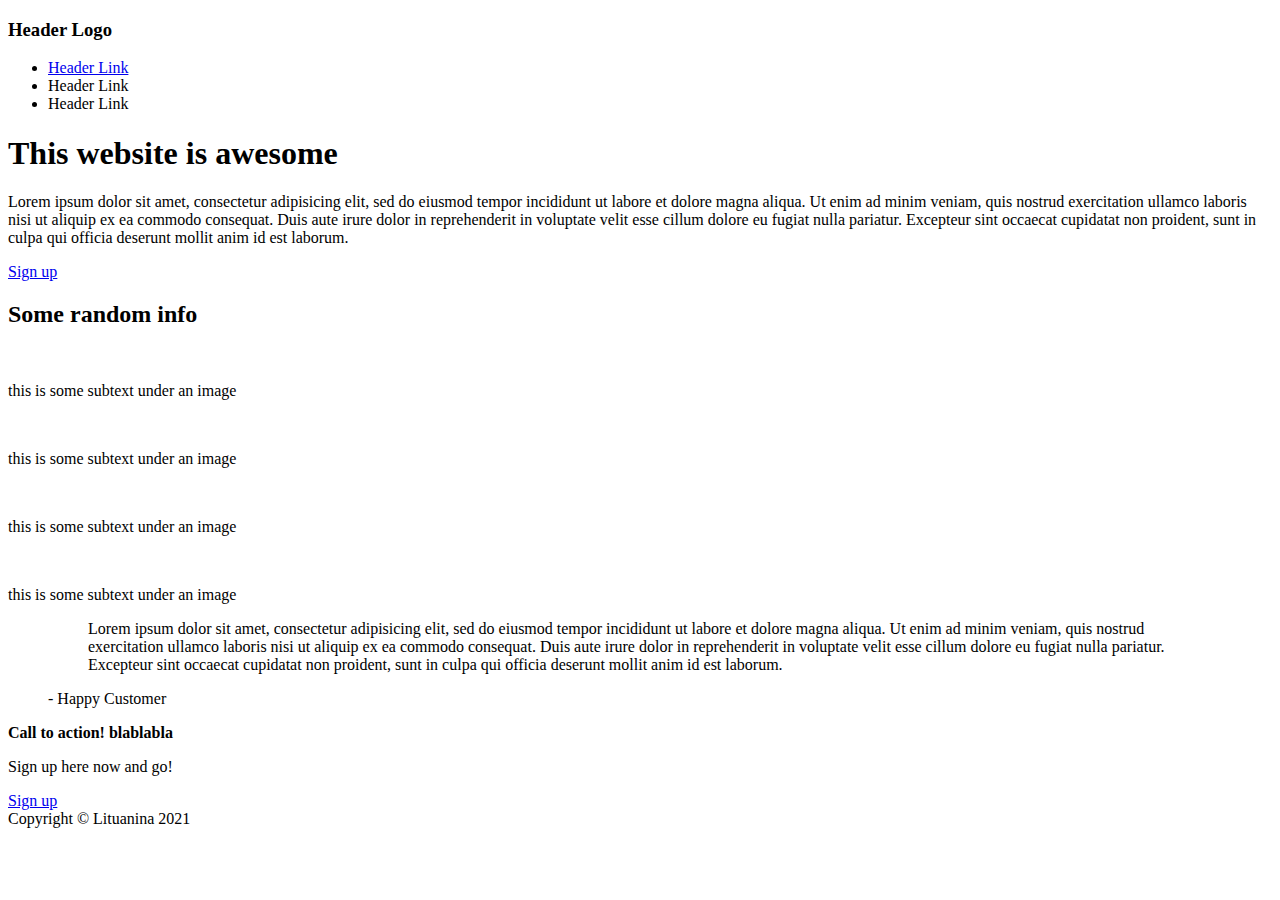
==== index.html @ f3938ad6 "first commit" ====
<!DOCTYPE html>
<html lang="en" dir="ltr">
  <head>
    <meta charset="utf-8">
    <title></title>
    <link rel="stylesheet" href="/css/master.css">
  </head>
  <body>
    <header>
      <h3>Header Logo</h3>
    <nav>
      <ul>
        <li><a href="#">Header Link</a></li>
        <li>Header Link</li>
        <li>Header Link</li>
      </ul>
    </nav>
    </header>

    <section>
      <h1>This website is awesome</h1>
      <p>Lorem ipsum dolor sit amet,
    consectetur adipisicing elit, sed do eiusmod tempor incididunt ut labore et
    dolore magna aliqua. Ut enim ad minim veniam, quis nostrud exercitation
    ullamco laboris nisi ut aliquip ex ea commodo consequat. Duis aute irure
    dolor in reprehenderit in voluptate velit esse cillum dolore eu fugiat nulla
    pariatur. Excepteur sint occaecat cupidatat non proident, sunt in culpa qui
    officia deserunt mollit anim id est laborum.</p>
    <a href="#">Sign up</a>
    <img src="images/" alt="">

    </section>
    <section>
      <h2>Some random info</h2>
      <div class="">
        <img src="" alt="">
        <p>this is some subtext under an image</p>
      </div>
      <div class="">
        <img src="" alt="">
        <p>this is some subtext under an image</p>
      </div>
      <div class="">
        <img src="" alt="">
        <p>this is some subtext under an image</p>
      </div>
      <div class="">
        <img src="" alt="">
        <p>this is some subtext under an image</p>
      </div>

    </section>

    <section>
      <figure>
        <blockquote cite="http://"> Lorem ipsum dolor sit amet,
     consectetur adipisicing elit, sed do eiusmod tempor incididunt ut labore et
     dolore magna aliqua. Ut enim ad minim veniam, quis nostrud exercitation
     ullamco laboris nisi ut aliquip ex ea commodo consequat. Duis aute irure
     dolor in reprehenderit in voluptate velit esse cillum dolore eu fugiat nulla
     pariatur. Excepteur sint occaecat cupidatat non proident, sunt in culpa qui
     officia deserunt mollit anim id est laborum. </blockquote>

        <figcaption>- Happy Customer</figcaption>

      </figure>



    </section>
    <section>
      <div class="">
        <strong>Call to action! blablabla</strong>
        <p>Sign up here now and go!</p>
        <a href="#">Sign up</a>
      </div>

    </section>
    <footer>Copyright &copy Lituanina 2021</footer>
  </body>
</html>
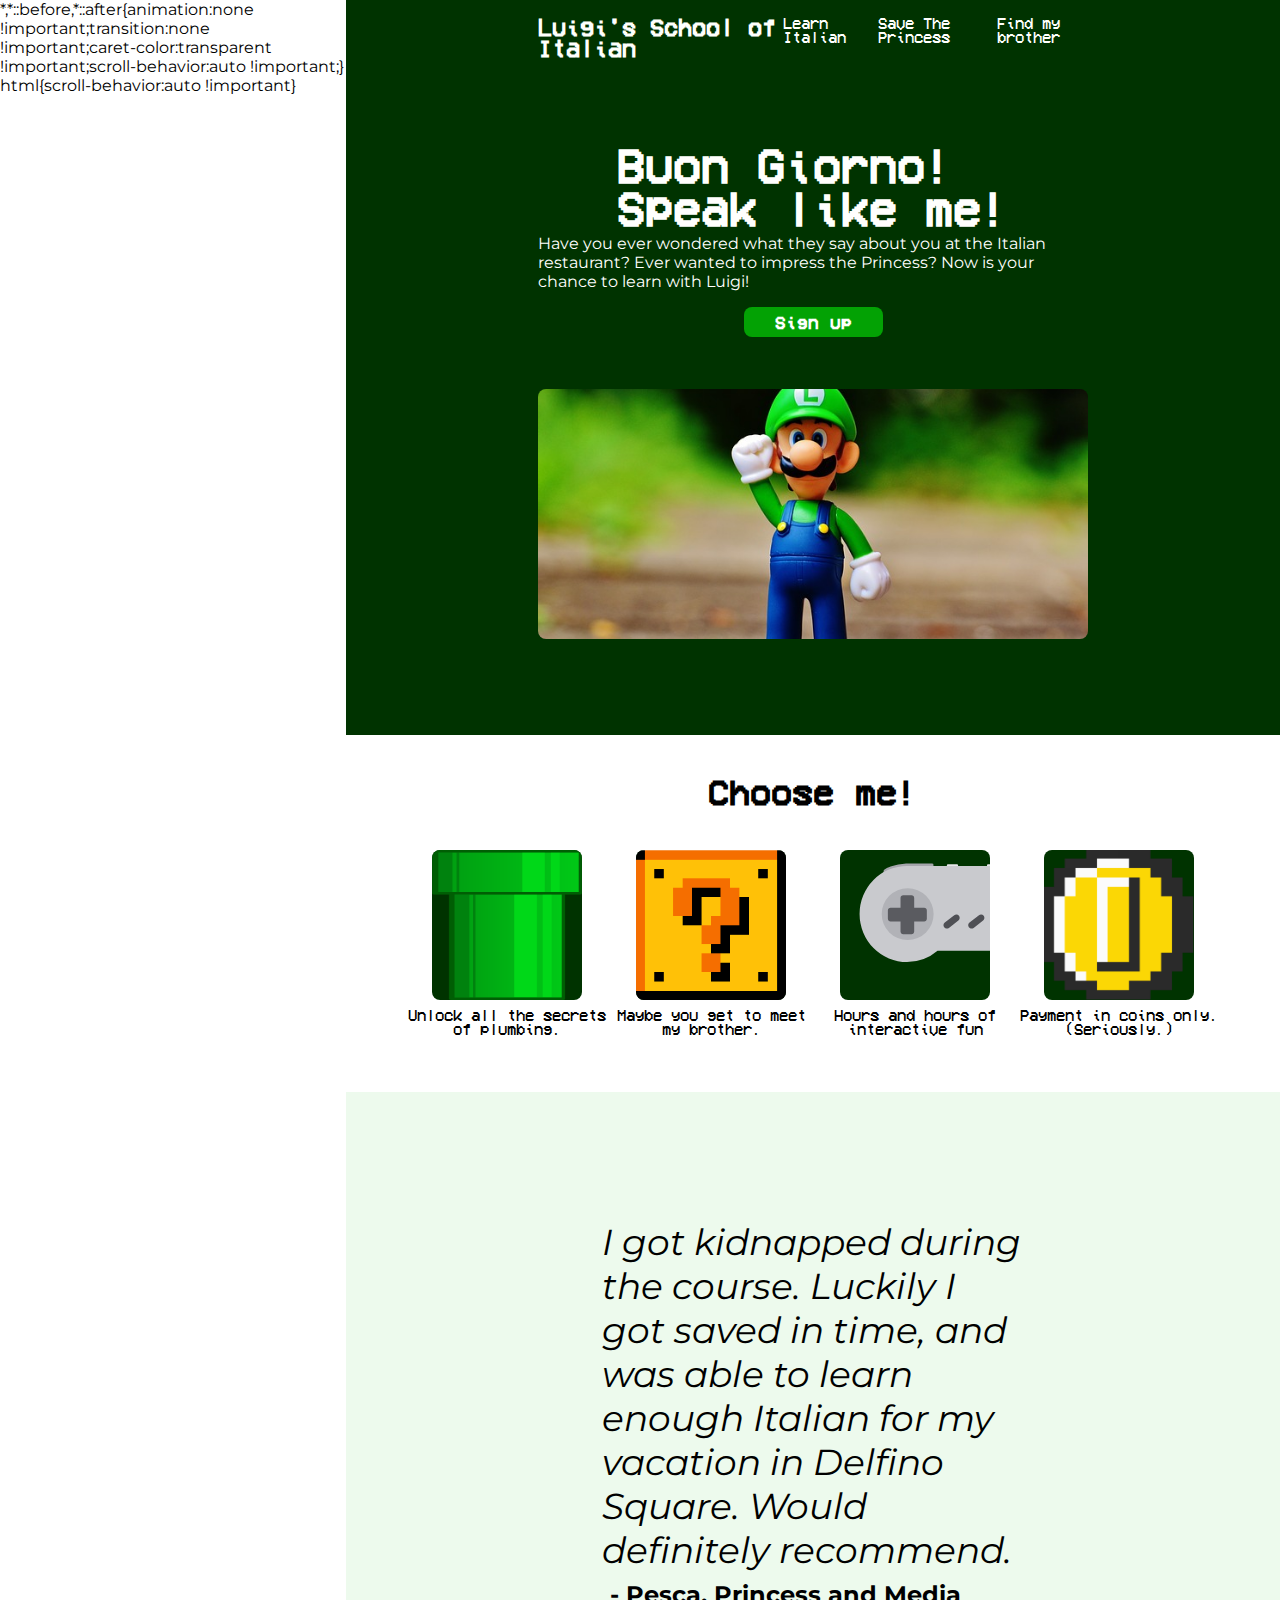
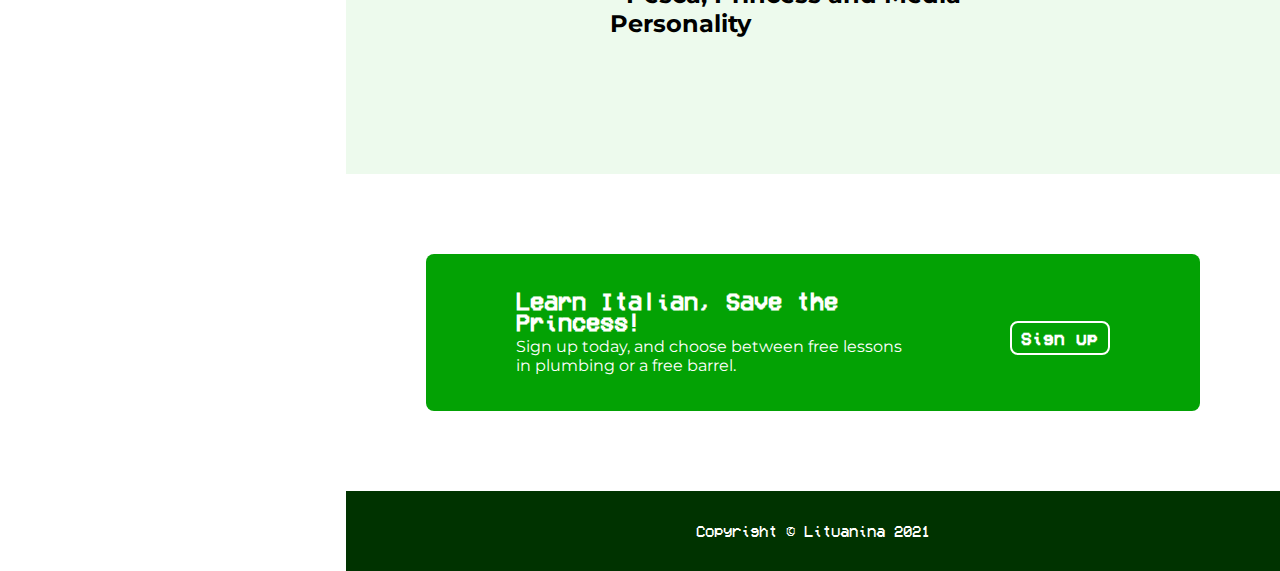
==== commit e1615cac: "added styles, images etc." ====
--- a/index.html
+++ b/index.html
@@ -2,80 +2,190 @@
 <html lang="en" dir="ltr">
   <head>
     <meta charset="utf-8">
+     <meta name="viewport" content="width=device-width, initial-scale=1">
     <title></title>
-    <link rel="stylesheet" href="/css/master.css">
+    <link rel="stylesheet" href="css/styles.css">
+
   </head>
   <body>
-    <header>
-      <h3>Header Logo</h3>
-    <nav>
-      <ul>
-        <li><a href="#">Header Link</a></li>
-        <li>Header Link</li>
-        <li>Header Link</li>
-      </ul>
-    </nav>
-    </header>
 
-    <section>
-      <h1>This website is awesome</h1>
-      <p>Lorem ipsum dolor sit amet,
-    consectetur adipisicing elit, sed do eiusmod tempor incididunt ut labore et
-    dolore magna aliqua. Ut enim ad minim veniam, quis nostrud exercitation
-    ullamco laboris nisi ut aliquip ex ea commodo consequat. Duis aute irure
-    dolor in reprehenderit in voluptate velit esse cillum dolore eu fugiat nulla
-    pariatur. Excepteur sint occaecat cupidatat non proident, sunt in culpa qui
-    officia deserunt mollit anim id est laborum.</p>
-    <a href="#">Sign up</a>
-    <img src="images/" alt="">
 
-    </section>
-    <section>
-      <h2>Some random info</h2>
-      <div class="">
-        <img src="" alt="">
-        <p>this is some subtext under an image</p>
+
+
+    <section class="hero">
+
+      <header>
+        <h3>Luigi's School of Italian</h3>
+      <nav>
+        <ul>
+          <li><a href="#">Learn Italian</a></li>
+          <li><a href="#">Save The Princess</a></li>
+          <li><a href="#">Find my brother</a></li>
+        </ul>
+      </nav>
+      </header>
+
+      <div class="hero-subsection">
+
+        <div class="hero-text">
+          <h1>Buon Giorno!
+            <br>Speak like me!</h1>
+          <p>Have you ever wondered what they say about you at the Italian restaurant?
+          Ever wanted to impress the Princess? Now is your chance to learn with Luigi! </p>
+        <a href="#" class="button">Sign up</a>
+
+        </div>
+
+        <div class="hero-image">
+            <img src="images/luigi.jpg" alt="">
+        </div>
+
+
       </div>
-      <div class="">
-        <img src="" alt="">
-        <p>this is some subtext under an image</p>
+
+
+
+
+
+      </section>
+
+
+
+
+    <section class="information center">
+      <h2 class="center">Choose me!</h2>
+      <div class="card-container center">
+
+        <div class="card">
+
+                <img class="info-image" src="images/pipe.png" alt="">
+
+
+          <p class="card-text">Unlock all the secrets of plumbing.</p>
+        </div>
+
+        <div class="card">
+
+        <img class="info-image" src="images/block.png" alt="">
+          <p class="card-text">Maybe you get to meet my brother.</p>
+        </div>
+
+        <div class="card">
+          <svg class="info-image" xmlns="http://www.w3.org/2000/svg" viewBox="0 0 120 125"><path
+          style="opacity:1;fill:#a6a6ad;fill-opacity:1;stroke:none;stroke-width:1;stroke-linecap:square;stroke-linejoin:miter;stroke-miterlimit:4;stroke-dasharray:none;stroke-dashoffset:0;stroke-opacity:1;paint-order:normal"
+          d="M53.906882 11.162032c-7.065936.0153-20.079909 3.545261-20.079909
+          6.28282v17.009816L76.14015
+          23.116857l-.759642-9.427329v-.589629c0-1.7076-.07117-1.823662-2.244826-1.823662-5.37211
+          0-19.2288-.114205-19.2288-.114205zm108.317418
+          0s-13.85669.114205-19.2288.114205c-2.17365 0-2.24482.116062-2.24482
+          1.823662v.589629l-.75965 9.427329 42.31318
+          11.337811V17.444852c0-2.737559-13.01397-6.267519-20.07991-6.28282z"/><path
+          style="opacity:1;fill:#e6e7e9;fill-opacity:1;stroke:none;stroke-width:1.39999998;stroke-linecap:round;stroke-linejoin:round;stroke-miterlimit:4;stroke-dasharray:none;stroke-dashoffset:0;stroke-opacity:1;paint-order:normal"
+          d="M87.620845 11.956813c-.59227 0-1.069187.47692-1.069187 1.06919v1.10277c0
+          .59227.476917 1.06867 1.069187 1.06867h7.216096c.59227 0 1.069186-.4764
+          1.069186-1.06867v-1.10277c0-.59227-.476916-1.06919-1.069186-1.06919zm33.408815
+          0c-.59227 0-1.06919.47692-1.06919 1.06919v1.10277c0 .59227.47692 1.06867 1.06919
+          1.06867h7.21609c.59227 0 1.06919-.4764
+          1.06919-1.06867v-1.10277c0-.59227-.47692-1.06919-1.06919-1.06919z"/><path
+          style="opacity:1;fill:#c9cace;fill-opacity:1;stroke:none;stroke-width:1;stroke-linecap:square;stroke-linejoin:miter;stroke-miterlimit:4;stroke-dasharray:none;stroke-dashoffset:0;stroke-opacity:1;paint-order:normal"
+          d="M53.410273 13.271683a39.593001 40.065471 0 0 0-39.592936 40.0654 39.593001
+          40.065471 0 0 0 39.592936 40.0654 39.593001 40.065471 0 0 0
+          25.387596-9.37092h58.218151a39.593001 40.065471 0 0 0 25.44031 9.37092 39.593001
+          40.065471 0 0 0 39.59293-40.0654 39.593001 40.065471 0 0
+          0-39.59293-40.0654z"/><circle
+          style="opacity:1;fill:#81868a;fill-opacity:1;stroke:none;stroke-width:.99999994;stroke-linecap:square;stroke-linejoin:miter;stroke-miterlimit:4;stroke-dasharray:none;stroke-dashoffset:0;stroke-opacity:1;paint-order:normal"
+          cx="161.94757" cy="53.620602" r="34.962799"/><rect transform="rotate(51.745)"
+          ry="9.0704594" rx="9.0704594" y="-117.01262" x="144.42589" height="40.892235"
+          width="18.140919"
+          style="opacity:1;fill:#babbc0;fill-opacity:1;stroke:none;stroke-width:1;stroke-linecap:square;stroke-linejoin:miter;stroke-miterlimit:4;stroke-dasharray:none;stroke-dashoffset:0;stroke-opacity:1;paint-order:normal"/><path
+          style="opacity:.88999999;fill:#bc0519;fill-opacity:1;stroke:none;stroke-width:1;stroke-linecap:square;stroke-linejoin:miter;stroke-miterlimit:4;stroke-dasharray:none;stroke-dashoffset:0;stroke-opacity:1;paint-order:normal"
+          d="M179.94105 46.62085a7.0826425 7.0826425 0 0 0-7.08277 7.082255 7.0826425
+          7.0826425 0 0 0 7.08277 7.082771 7.0826425 7.0826425 0 0 0 7.08277-7.082771
+          7.0826425 7.0826425 0 0 0-7.08277-7.082255z"/><path
+          style="opacity:.88999999;fill:#d6ab20;fill-opacity:1;stroke:none;stroke-width:1;stroke-linecap:square;stroke-linejoin:miter;stroke-miterlimit:4;stroke-dasharray:none;stroke-dashoffset:0;stroke-opacity:1;paint-order:normal"
+          d="M161.79849 60.700093a7.0826425 7.0826425 0 0 0-7.08277 7.082772 7.0826425
+          7.0826425 0 0 0 7.08277 7.082771 7.0826425 7.0826425 0 0 0 7.08225-7.082771
+          7.0826425 7.0826425 0 0 0-7.08225-7.082772z"/><rect
+          style="opacity:1;fill:#babbc0;fill-opacity:1;stroke:none;stroke-width:1;stroke-linecap:square;stroke-linejoin:miter;stroke-miterlimit:4;stroke-dasharray:none;stroke-dashoffset:0;stroke-opacity:1;paint-order:normal"
+          width="18.140919" height="40.892235" x="122.38974" y="-111.40116" rx="9.0704594"
+          ry="9.0704594" transform="rotate(51.745)"/><path
+          style="opacity:.88999999;fill:#0047b3;fill-opacity:1;stroke:none;stroke-width:1;stroke-linecap:square;stroke-linejoin:miter;stroke-miterlimit:4;stroke-dasharray:none;stroke-dashoffset:0;stroke-opacity:1;paint-order:normal"
+          d="M161.89051 32.791233a7.0826425 7.0826425 0 0 0-7.08226 7.08225 7.0826425
+          7.0826425 0 0 0 7.08226 7.08278 7.0826425 7.0826425 0 0 0 7.08277-7.08278
+          7.0826425 7.0826425 0 0 0-7.08277-7.08225z"/><path
+          style="opacity:.88999999;fill:#00804d;fill-opacity:1;stroke:none;stroke-width:1;stroke-linecap:square;stroke-linejoin:miter;stroke-miterlimit:4;stroke-dasharray:none;stroke-dashoffset:0;stroke-opacity:1;paint-order:normal"
+          d="M143.74794 46.870473a7.0826425 7.0826425 0 0 0-7.08277 7.08277 7.0826425
+          7.0826425 0 0 0 7.08277 7.08278 7.0826425 7.0826425 0 0 0 7.08278-7.08278
+          7.0826425 7.0826425 0 0 0-7.08278-7.08277z"/><path
+          style="opacity:1;fill:#4f5055;fill-opacity:1;stroke:none;stroke-width:.99999982;stroke-linecap:square;stroke-linejoin:miter;stroke-miterlimit:4;stroke-dasharray:none;stroke-dashoffset:0;stroke-opacity:1;paint-order:normal"
+          d="M94.521974 53.793537c-.62869-.02033-1.26851.17049-1.807641.586528l-7.884274
+          6.084385c-1.2323.950944-1.458923 2.708545-.507979 3.940844.950944 1.2323
+          2.708545 1.458923 3.940844.507979l7.884791-6.084384c1.232299-.950945
+          1.458407-2.708545.507462-3.940845-.534906-.693168-1.324886-1.068366-2.133203-1.094507zm20.599776
+          0c-.62869-.02033-1.26851.17049-1.80764.586528l-7.88479
+          6.084385c-1.2323.950944-1.45841 2.708545-.50746 3.940844.95094 1.2323 2.70854
+          1.458923 3.94084.507979l7.88427-6.084384c1.2323-.950945
+          1.45893-2.708545.50798-3.940845-.5349-.693168-1.32488-1.068366-2.1332-1.094507z"/><circle
+          style="opacity:1;fill:#b1b2b7;fill-opacity:1;stroke:none;stroke-width:1.39999998;stroke-linecap:round;stroke-linejoin:round;stroke-miterlimit:4;stroke-dasharray:none;stroke-dashoffset:0;stroke-opacity:1;paint-order:normal"
+          cx="53.882744" cy="53.431622" r="21.639137"/><path
+          style="opacity:1;fill:#5a5b60;fill-opacity:1;stroke:none;stroke-width:.69999999;stroke-linecap:round;stroke-linejoin:round;stroke-miterlimit:4;stroke-dasharray:none;stroke-dashoffset:0;stroke-opacity:1;paint-order:normal"
+          d="M50.158274 37.68341c-1.230808 0-2.221569.990761-2.221569
+          2.221571v8.319389h-8.319389c-1.23081 0-2.221569.990759-2.221569
+          2.221569v6.947897c0 1.23081.990759 2.222085 2.221569
+          2.222085h8.319389v8.318873c0 1.23081.990761 2.222087 2.221569
+          2.222087h6.947897c1.23081 0 2.222087-.991277
+          2.222087-2.222087v-8.318873h8.31887c1.23081 0 2.222088-.991275
+          2.222088-2.222085v-6.947897c0-1.23081-.991278-2.221569-2.222088-2.221569h-8.31887v-8.319389c0-1.23081-.991277-2.221571-2.222087-2.221571z"/><text
+          xml:space="preserve"
+          style="font-style:normal;font-variant:normal;font-weight:700;font-stretch:normal;font-size:21.53461266px;line-height:1.25;font-family:snes;-inkscape-font-specification:'snes
+          Bold';font-variant-ligatures:normal;font-variant-caps:normal;font-variant-numeric:normal;font-feature-settings:normal;text-align:start;letter-spacing:0;word-spacing:0;writing-mode:lr-tb;text-anchor:start;fill:#000;fill-opacity:1;stroke:none;stroke-width:.26458332"
+          x="-251.35416" y="175.29167"/></svg>
+
+
+
+         <p class="card-text">Hours and hours of interactive fun</p>
       </div>
-      <div class="">
-        <img src="" alt="">
-        <p>this is some subtext under an image</p>
+
+      <div class="card">
+       <img class="info-image" src="images/coin.png" alt="">
+        <p class="card-text">Payment in coins only. (Seriously.)</p>
       </div>
-      <div class="">
-        <img src="" alt="">
-        <p>this is some subtext under an image</p>
+
       </div>
+
 
     </section>
 
-    <section>
+    <section class="quote center">
       <figure>
-        <blockquote cite="http://"> Lorem ipsum dolor sit amet,
-     consectetur adipisicing elit, sed do eiusmod tempor incididunt ut labore et
-     dolore magna aliqua. Ut enim ad minim veniam, quis nostrud exercitation
-     ullamco laboris nisi ut aliquip ex ea commodo consequat. Duis aute irure
-     dolor in reprehenderit in voluptate velit esse cillum dolore eu fugiat nulla
-     pariatur. Excepteur sint occaecat cupidatat non proident, sunt in culpa qui
-     officia deserunt mollit anim id est laborum. </blockquote>
-
-        <figcaption>- Happy Customer</figcaption>
-
+        <blockquote cite="http://">I got kidnapped during the course. Luckily I got
+        saved in time, and was able to learn enough Italian for my vacation in Delfino Square.
+        Would definitely recommend.
+      </blockquote>
+    <figcaption>- Pesca, Princess and Media Personality</figcaption>
       </figure>
 
 
 
     </section>
-    <section>
-      <div class="">
-        <strong>Call to action! blablabla</strong>
-        <p>Sign up here now and go!</p>
-        <a href="#">Sign up</a>
+    <section class="modal center">
+      <div class="modal-content">
+        <div class="modal-text">
+          <h3>Learn Italian, Save the Princess!</h3>
+          <p>Sign up today, and choose between free lessons in plumbing or a free barrel. </p>
+        </div>
+
+
+
+                  <a class="button modal-button" href="#">Sign up</a>
+
+
       </div>
 
+
+
+
     </section>
-    <footer>Copyright &copy Lituanina 2021</footer>
+    <footer class="center">Copyright &copy Lituanina 2021</footer>
   </body>
 </html>
--- a/css/styles.css
+++ b/css/styles.css
@@ -0,0 +1,242 @@
+@import url('https://fonts.googleapis.com/css2?family=Montserrat:ital,wght@0,400;0,700;0,900;1,300');
+
+@font-face {
+    font-family: 'vcr_osd_monoregular';
+    src: url('../fonts/vcr_osd_mono_1.001-webfont.woff2') format('woff2'),
+         url('../fonts/vcr_osd_mono_1.001-webfont.woff') format('woff');
+    font-weight: normal;
+    font-style: normal;
+
+}
+
+:root {
+  font-family: 'Montserrat', sans-serif;
+  --green: rgba(0, 51, 0, 1);
+  --pale-green: #edfaed;
+  --white: rgb(255, 255, 253);
+
+}
+* {
+  margin: 0;
+  padding: 0;
+  display: flex;
+
+}
+
+body {
+  flex-direction: column;
+  min-height: 100vh;
+}
+
+
+/* HERO + NAVIGATION */
+
+.hero {
+  flex-direction: column;
+  padding: 1rem 15vw;
+  background-color: var(--green);
+  color: var(--white);
+
+
+}
+
+
+header {
+  justify-content: space-between;
+  margin-bottom: 5rem;
+
+}
+
+ul {
+  gap: 1rem;
+  list-style-type: none;
+
+}
+
+li a:hover {
+  border-bottom: dotted 2px var(--white);
+}
+
+
+
+
+.hero-subsection {
+  justify-content: space-between;
+  gap: 3rem;
+  margin-bottom: 5rem;
+
+}
+
+@media screen and (max-width: 1400px) {
+  .hero-subsection {
+    flex-direction: column;
+    align-items: center;
+  }
+
+  .hero-text {
+    align-items: center;
+  }
+}
+
+.hero-text {
+  flex-direction: column;
+
+
+}
+
+.button {
+  background-color: rgb(3, 162, 4);
+  color: var(--white);
+  border-radius: 8px;
+  width: 125px;
+  padding: 7px;
+  margin-top: 1rem;
+  font-weight: 700;
+  justify-content: center;
+  font-size: 18px;
+}
+
+.button:hover {
+  transform: translateY(-1px);
+  box-shadow: 0 1px 2px 0 rgb(60 64 67 / 30%), 0 2px 6px 2px rgb(60 64 67 / 15%);
+}
+
+.hero img {
+  width: 550px;
+  height: 250px;
+  object-fit: cover;
+  border-radius: 8px;
+
+}
+
+/* INFORMATION */
+
+.information {
+  flex-direction: column;
+  padding: 2.5rem;
+
+}
+
+.card {
+  flex-direction: column;
+
+  align-items: center;
+  text-align: center;
+  width: 200px;
+  height: 200px;
+  padding: 2px;
+  margin: rem;
+  gap: 8px;
+
+}
+
+.info-image {
+  width: 150px;
+  height: 150px;
+  border-radius: 8px;
+  background-color: var(--green);
+}
+
+/* QUOTE */
+
+.quote {
+  background-color: var(--pale-green);
+  padding: 8rem 16rem;
+}
+
+figure {
+  flex-direction: column;
+
+}
+
+figcaption {
+  align-self: flex-end;
+  margin: 0.5rem;
+  font-weight: 700;
+  font-size: 24px;
+}
+
+/* MODAL */
+
+.modal {
+
+  margin: 5rem;
+
+}
+
+.modal-content {
+
+  background-color: rgb(3, 162, 4);
+  color: var(--white);
+  padding: 4vh 7vw ;
+  gap: 7vw;
+  border-radius: 8px;
+  justify-content: space-between;
+  align-items: center;
+
+}
+
+.modal-text {
+  flex-direction: column;
+
+}
+
+.modal-button {
+  border: solid 2px var(--white);
+
+}
+
+/* FOOTER */
+
+footer {
+  margin-top: auto;
+    font-family: 'vcr_osd_monoregular', monospace;
+  background-color: var(--green);
+  color: var(--white);
+  height: 80px;
+
+}
+
+/* TYPOGRAPHY */
+
+a {
+  text-decoration: none;
+}
+
+li a {
+  color: var(--white);
+}
+
+h1, h2, h3,
+a, .card-text {
+  font-family: 'vcr_osd_monoregular', monospace;
+  margin-bottom: 0.3rem;
+}
+
+h1 {
+  font-size: 48px;
+}
+
+h2 {
+  font-size: 36px;
+  margin-bottom: 2.5rem;
+}
+
+h3 {
+  font-size: 24px;
+
+}
+
+blockquote {
+  font-size: 36px;
+  font-style: italic;
+}
+
+
+
+/* UTILITIES */
+
+.center {
+  justify-content: center;
+  align-items: center;
+}
